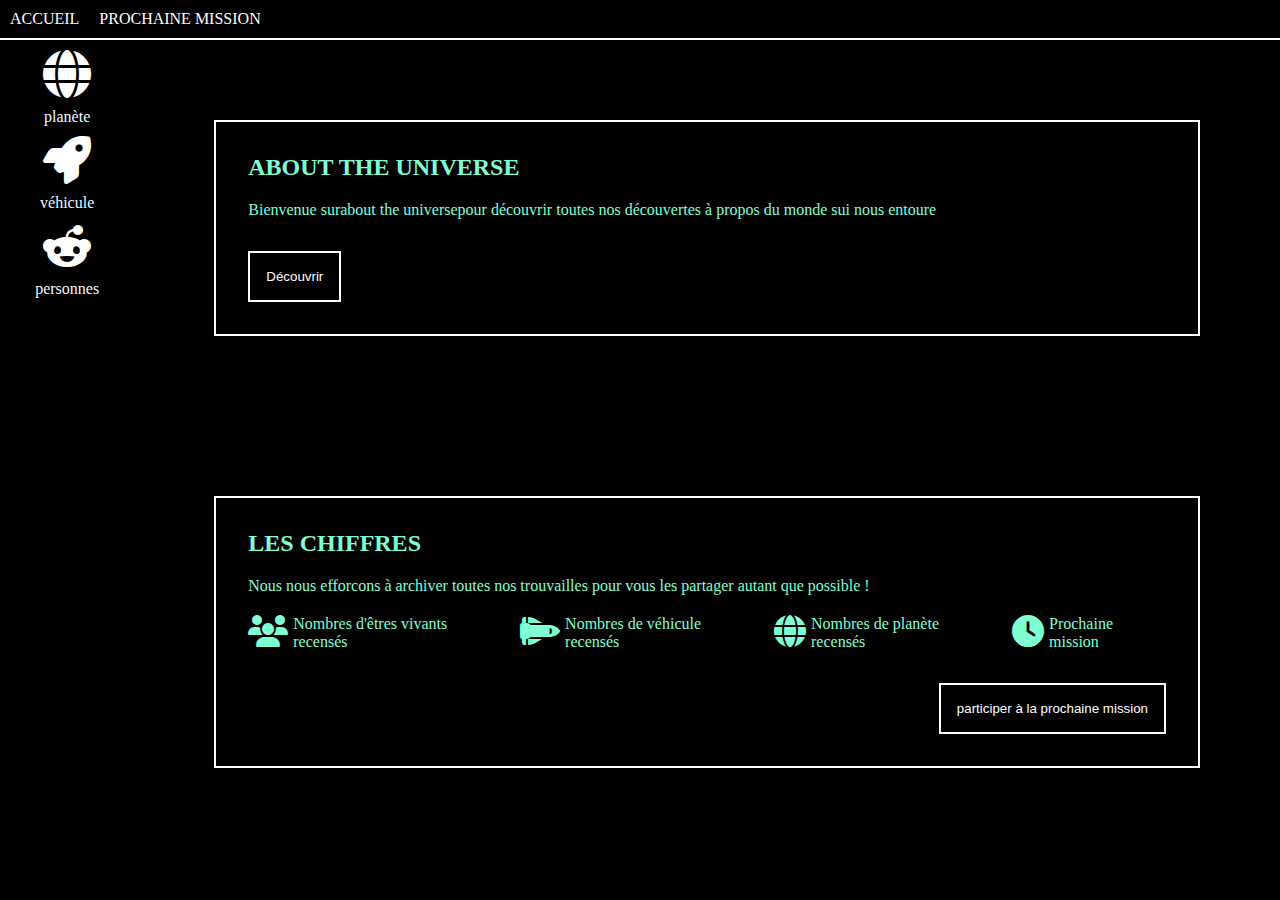
==== index.html @ 8f9f4c4f "first commit" ====
<!DOCTYPE html>
<html lang="en">
  <head>
    <meta charset="UTF-8" />
    <meta name="viewport" content="width=device-width, initial-scale=1.0" />
    <title>Document</title>
    <link rel="stylesheet" href="./assets/css/index.css" />
    <link
      rel="stylesheet"
      href="https://cdnjs.cloudflare.com/ajax/libs/font-awesome/6.5.2/css/all.min.css"
    />
  </head>
  <body>
    <header>
      <nav>
        <div class="logo">
          <img src="./assets/logotype (1).png" alt="" />
        </div>
        <ul>
          <li>
            <a href="index.html">Accueil</a>
          </li>
          <li>
            <a href="">Prochaine mission</a>
          </li>
        </ul>
      </nav>
    </header>
    <main>
      <div class="sideBar">
        <div class="side-option">
          <div>
            <a href="planets.html"><i class="fa-solid fa-globe"></i></a>
            <p>planète</p>
          </div>
          <div>
            <a href="vehicle.html"> <i class="fa-solid fa-rocket"></i></a>

            <p>véhicule</p>
          </div>
          <div>
            <a href="personnes.html"> <i class="fa-brands fa-reddit-alien"></i></a>

            <p>personnes</p>
          </div>
        </div>
      </div>

      <div id="container">
        <div class="banner">
          <h2>about the universe</h2>
          <div class="desc">
            <p>Bienvenue sur</p>
            <p>about the universe</p>
            <p>
              pour découvrir toutes nos découvertes à propos du monde sui nous
              entoure
            </p>
          </div>
          <button class="btn">Découvrir</button>
        </div>
        <div class="info">
          <h2>les chiffres</h2>
          <div class="desc">
            <p>
              Nous nous efforcons à archiver toutes nos trouvailles pour vous
              les partager autant que possible !
            </p>
          </div>
          <div class="stats">
            <div class="stat">
              <i class="fa-solid fa-users"></i>
              <div>
                <p>Nombres d'êtres vivants recensés</p>
                <p id="life-value"></p>
              </div>
            </div>
            <div class="stat">
              <i class="fa-solid fa-shuttle-space"></i>
              <div>
                <p>Nombres de véhicule recensés</p>
                <p id="vehicle-value"></p>
              </div>
            </div>
            <div class="stat">
              <i class="fa-solid fa-globe"></i>
              <div>
                <p>Nombres de planète recensés</p>
                <p id="planets-value"></p>
              </div>
            </div>
            <div class="stat">
              <i class="fa-solid fa-clock"></i>
              <div>
                <p>Prochaine mission</p>
                <p id="mission-value"></p>
              </div>
            </div>
          </div>
          <div class="scd"><button class="btn">participer à la prochaine mission</button></div>
        </div>
      </div>

    </main>
  </body>
<script src="./assets/js/script.js"></script>
</html>
---- assets/css/index.css ----
* {
  margin: 0;
  padding: 0;
  box-sizing: border-box;
}
html,
body {
  height: 100%;
  width: 100%;
  background-color: black;
}
h1, h2{
  text-transform: uppercase;
}

header nav {
  display: flex;
  flex-direction: row;
}

nav {
  border-bottom: 2px solid white;
}

ul {
  display: flex;
  flex-direction: row;
  justify-content: center;
  align-items: center;
}

ul li {
  list-style: none;
  text-transform: uppercase;
  padding: 10px;
  color: white;
}
a {
  text-decoration: none;
  color: white;
}

main {
  display: flex;
  flex-direction: row;
  color: aquamarine;
}

.sideBar {
  color: aliceblue;
  width: 150px;
  /* border-right: 2px solid white; */
}

.side-option i {
  padding: 10px;
  font-size: 3rem;
  display: flex;
  justify-content: center;

}

.side-option p {
  display: flex;
  justify-content: center;
}

#container {
  width: 100%;
  height: 100%;
  display: flex;
  flex-direction: column;
  justify-content: center;
}

.banner {
  margin: 5rem;
  padding: 2rem;
  border: 2px solid white;
  background-image: url(./assets/img/norbert-kowalczyk-ZE0X3vAnBvs-unsplash.jpg);
  background-size: cover;
}
.desc {
  margin-top: 20px;
  display: flex;
  flex-direction: row;
}

.info {
  height: auto;
  padding: 2rem;
  margin: 5rem;
  border: 2px solid white;
  background-image: url(./assets/img/aldebaran-s-qtRF_RxCAo0-unsplash.jpg);
  background-size: cover;
}
.stats {
  margin-top: 20px;
  display: flex;
  flex-direction: row;
  gap: 1rem;
}

.stat {
  gap: 5px;
  display: flex;
  flex-direction: row;
}
.stat i {
  font-size: 2rem;
}

.btn {
  padding: 1rem;
  color: white;
  background-color: black;
  border: 2px solid white;
  margin: 2rem 0 0 0;
}

.scd {
  display: flex;
  justify-content: end;
}


/* GLO */

.toLine{
  display: flex;
  flex-direction: row;
  gap: 0.5rem;
}

#container-global {
  width: 100%;
  height: 100%;
  display: flex;
  flex-direction: row;
  justify-content: center;
}
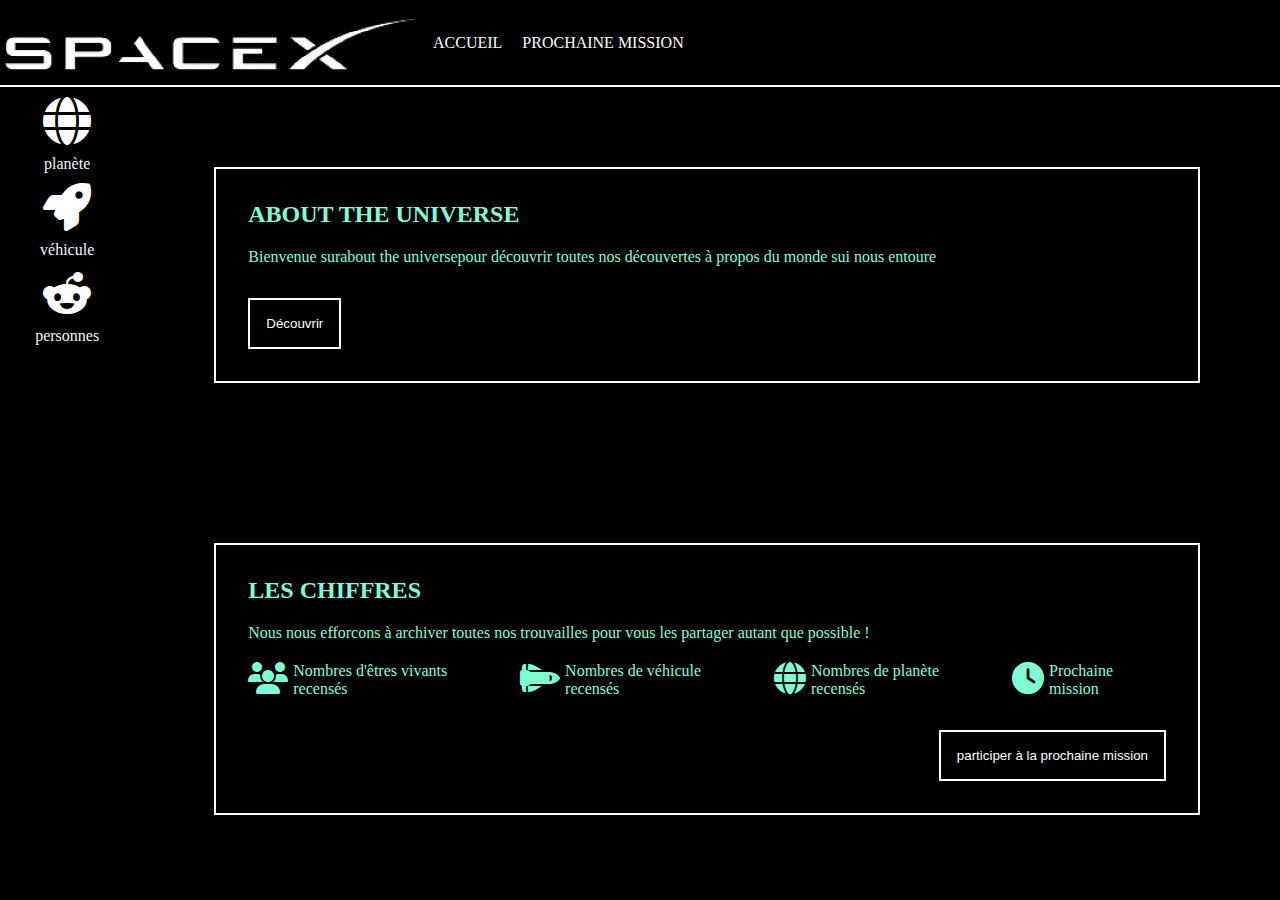
==== commit dda0ab85: "push" ====
--- a/index.html
+++ b/index.html
@@ -14,7 +14,7 @@
     <header>
       <nav>
         <div class="logo">
-          <img src="./assets/logotype (1).png" alt="" />
+          <img src="./assets//img/logotype1.png" alt="" />
         </div>
         <ul>
           <li>
@@ -103,5 +103,6 @@
 
     </main>
   </body>
+<script src="./assets/js/fetch.js"></script>
 <script src="./assets/js/script.js"></script>
 </html>
--- a/assets/css/index.css
+++ b/assets/css/index.css
@@ -77,7 +77,7 @@
   margin: 5rem;
   padding: 2rem;
   border: 2px solid white;
-  background-image: url(./assets/img/norbert-kowalczyk-ZE0X3vAnBvs-unsplash.jpg);
+  background-image: url(../assets/img/aldebaran-s-qtRF_RxCAo0-unsplash.jpg);
   background-size: cover;
 }
 .desc {
@@ -91,7 +91,7 @@
   padding: 2rem;
   margin: 5rem;
   border: 2px solid white;
-  background-image: url(./assets/img/aldebaran-s-qtRF_RxCAo0-unsplash.jpg);
+  background-image: url(../assets/img/aldebaran-s-qtRF_RxCAo0-unsplash.jpg);
   background-size: cover;
 }
 .stats {
@@ -138,4 +138,34 @@
   display: flex;
   flex-direction: row;
   justify-content: center;
+}
+
+
+.table-container {
+  width: 100%; /* ou une largeur spécifique */
+  max-height: 300px; /* hauteur maximale avant défilement */
+  overflow-y: auto; /* défilement vertical */
+  overflow-x: auto; /* défilement horizontal, si nécessaire */
+}
+table {
+  width: 100%; /* optionnel, pour prendre toute la largeur du conteneur */
+  border-collapse: collapse;
+}
+.table-container::-webkit-scrollbar {
+  width: 12px;
+}
+.table-container::-webkit-scrollbar-track {
+  background: #000000;
+}
+.table-container::-webkit-scrollbar-thumb {
+  background-color: #ffffff;
+  border-radius: 10px;
+  border: 2px solid #f1f1f1;
+}
+.table-container::-webkit-scrollbar-thumb:hover {
+  background-color: #555;
+}
+#table {
+  width: 100%;
+  height: 50px;
 }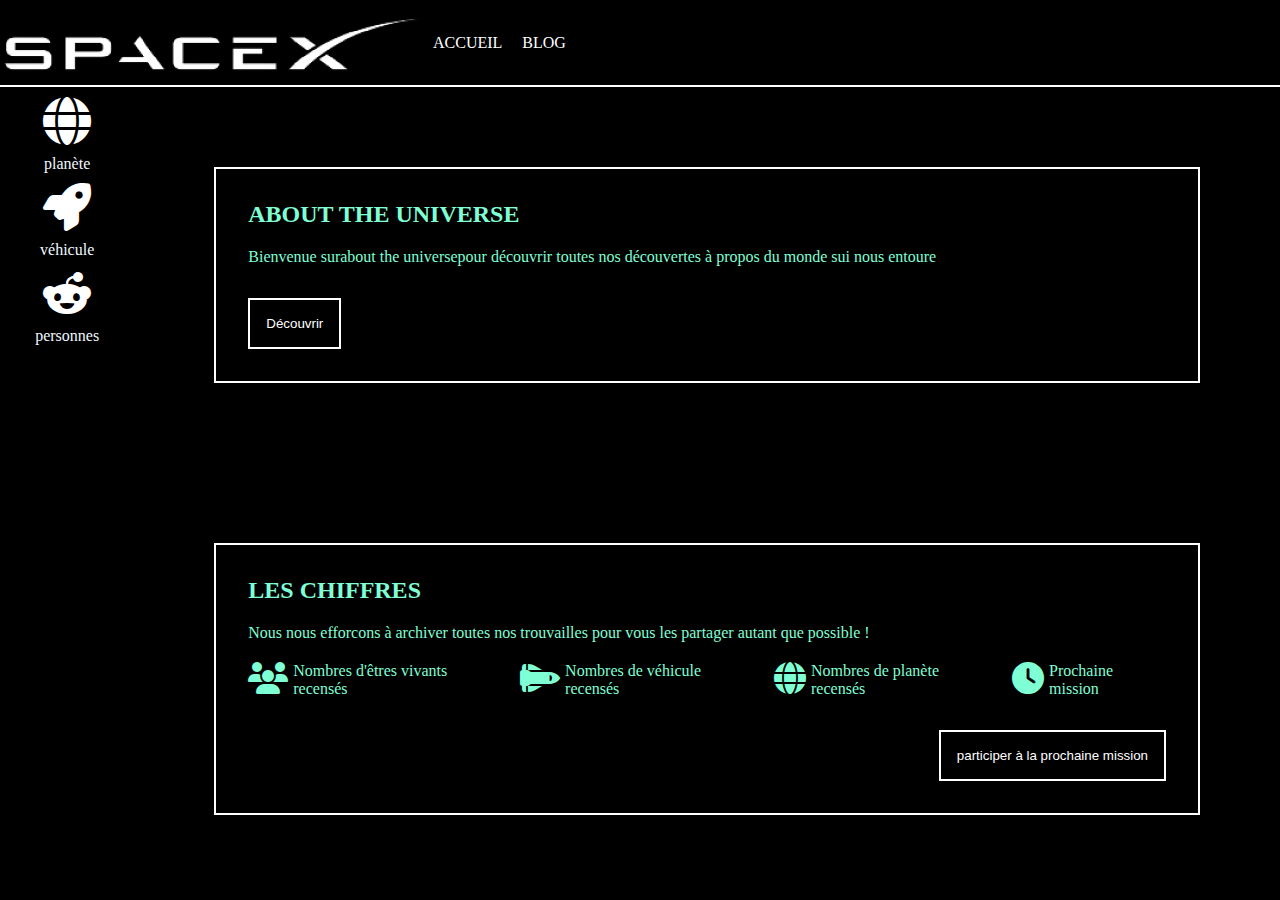
==== commit 11c05dae: "push new ver." ====
--- a/index.html
+++ b/index.html
@@ -21,7 +21,7 @@
             <a href="index.html">Accueil</a>
           </li>
           <li>
-            <a href="">Prochaine mission</a>
+            <a href="blog.html">Blog</a>
           </li>
         </ul>
       </nav>
